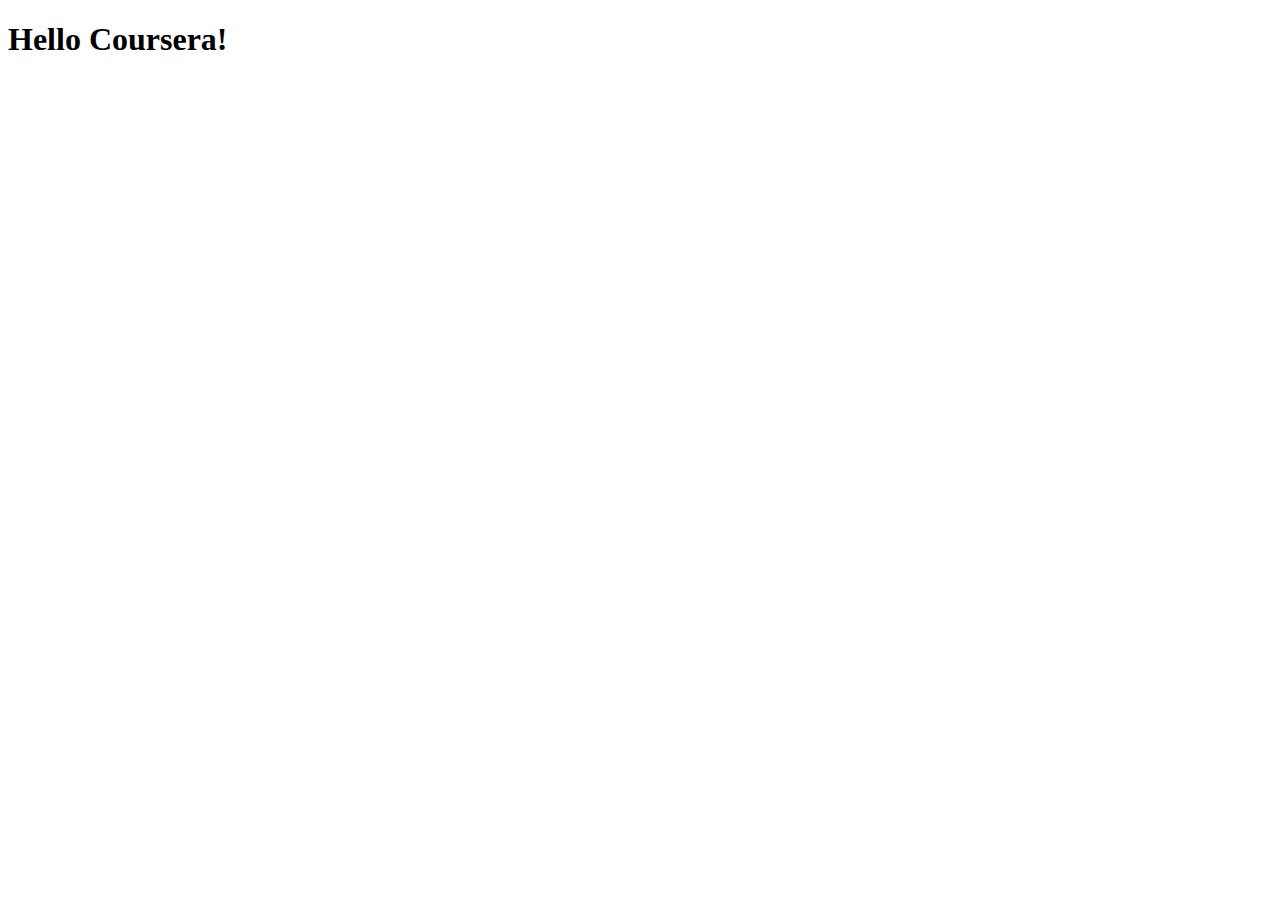
==== index.html @ 9021ebb2 "Add files via upload" ====
<!doctype html>
<html lang="en">
  <head>
    <meta charset="utf-8">
    <meta http-equiv="X-UA-Compatible" content="IE=edge">
    <meta name="viewport" content="width=device-width, initial-scale=1">

    <!-- HTML5 shim and Respond.js for IE8 support of HTML5 elements and media queries -->
    <!-- WARNING: Respond.js doesn't work if you view the page via file:// -->
    <!--[if lt IE 9]>
      <script src="https://oss.maxcdn.com/html5shiv/3.7.2/html5shiv.min.js"></script>
      <script src="https://oss.maxcdn.com/respond/1.4.2/respond.min.js"></script>
    <![endif]-->

    <title>Bootstrap Starter Page</title>
    <link rel="stylesheet" href="css/bootstrap.min.css">
    <link rel="stylesheet" href="css/styles.css">
  </head>
<body>

  <h1>Hello Coursera!</h1>

  <!-- jQuery (Bootstrap JS plugins depend on it) -->
  <script src="js/jquery-1.11.3.min.js"></script>
  <script src="js/bootstrap.min.js"></script>
  <script src="js/script.js"></script>
</body>
</html>
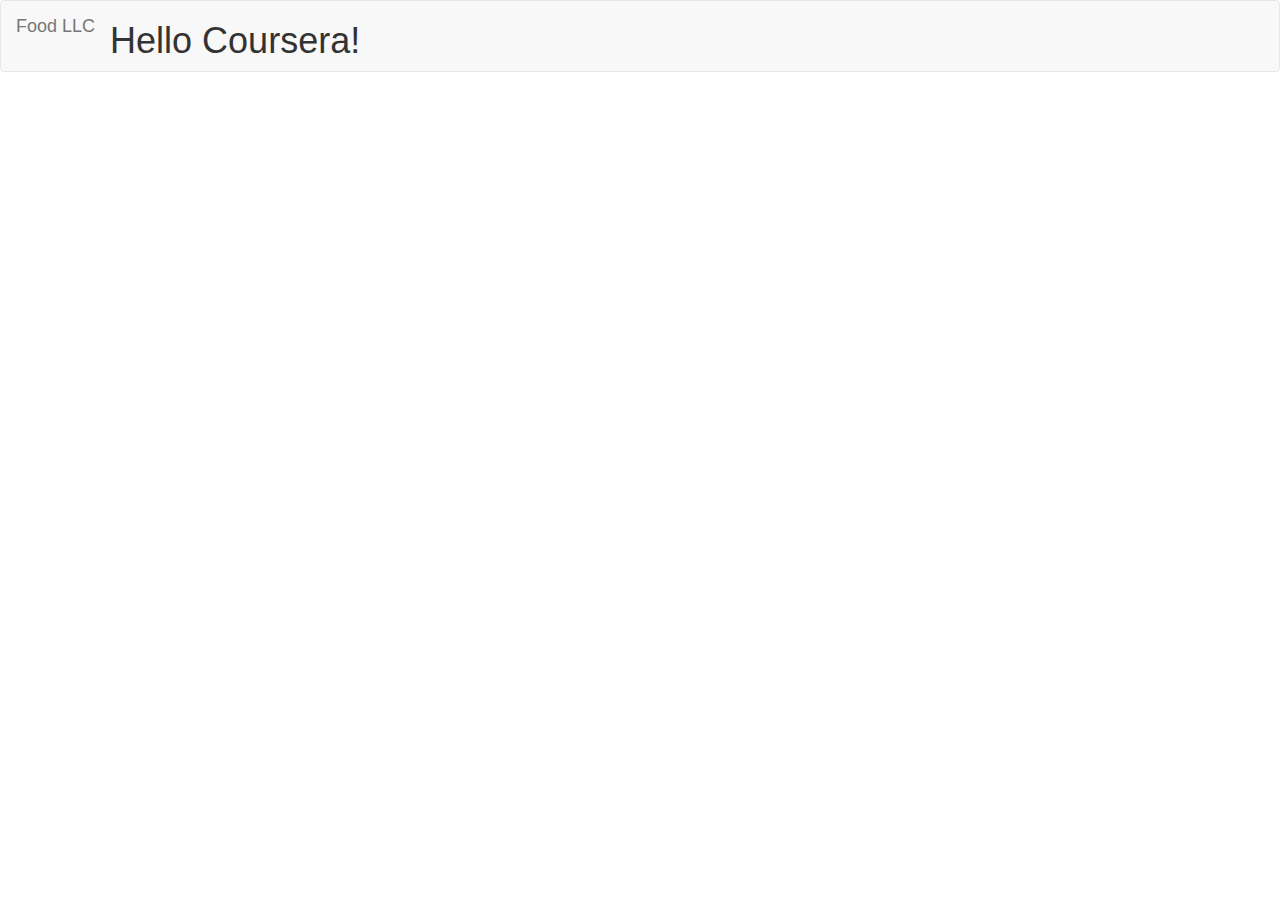
==== commit 903194a1: "Update index.html" ====
--- a/index.html
+++ b/index.html
@@ -17,7 +17,18 @@
     <link rel="stylesheet" href="css/styles.css">
   </head>
 <body>
-
+<nav class="navbar navbar-default">
+  <div class="container-fluid">
+    <!-- Brand and toggle get grouped for better mobile display -->
+    <div class="navbar-header">
+      <button type="button" class="navbar-toggle collapsed" data-toggle="collapse" data-target="#bs-example-navbar-collapse-1" aria-expanded="false">
+        <span class="sr-only">Toggle navigation</span>
+        <span class="icon-bar"></span>
+        <span class="icon-bar"></span>
+        <span class="icon-bar"></span>
+      </button>
+      <a class="navbar-brand" href="#">Food LLC</a>
+    </div>
   <h1>Hello Coursera!</h1>
 
   <!-- jQuery (Bootstrap JS plugins depend on it) -->
@@ -25,4 +36,4 @@
   <script src="js/bootstrap.min.js"></script>
   <script src="js/script.js"></script>
 </body>
-</html>+</html>
--- a/css/styles.css
+++ b/css/styles.css
@@ -0,0 +1 @@
+
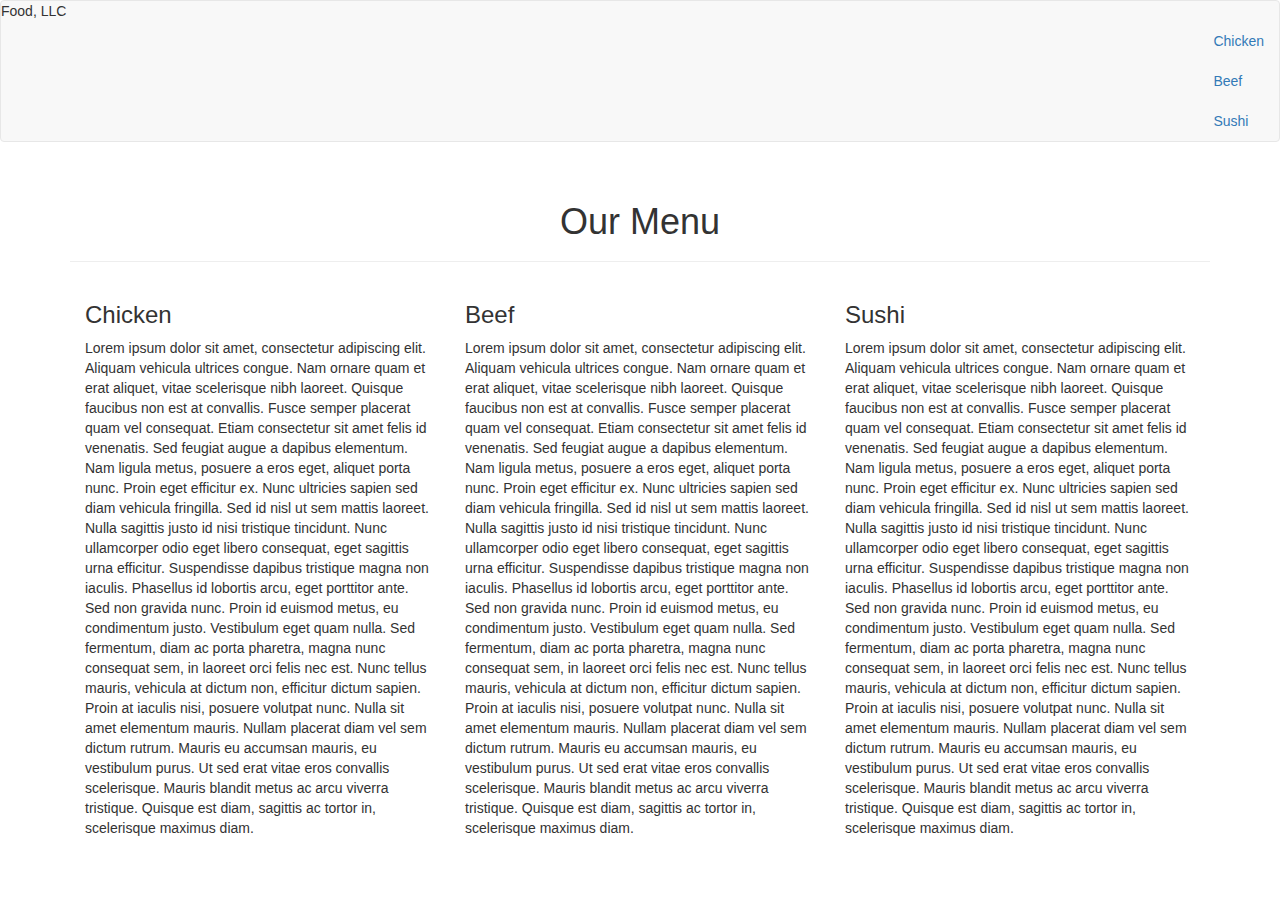
==== commit cca7c198: "HTML, CSS and Java" ====
--- a/index.html
+++ b/index.html
@@ -1,39 +1,74 @@
-<!doctype html>
-<html lang="en">
-  <head>
+<!DOCTYPE html>
+<html>
+<head>
+    <title>Food LLC</title>
     <meta charset="utf-8">
-    <meta http-equiv="X-UA-Compatible" content="IE=edge">
     <meta name="viewport" content="width=device-width, initial-scale=1">
+    <link rel="stylesheet" href="css/bootstrap.min.css"/>
+    
+    <link rel="stylesheet" href="css/styles.css"/>
+    <script src="js/jquery-1.11.3.js"></script>
+    <script src="JS/bootstrap.min.js"></script>
+</head>
 
-    <!-- HTML5 shim and Respond.js for IE8 support of HTML5 elements and media queries -->
-    <!-- WARNING: Respond.js doesn't work if you view the page via file:// -->
-    <!--[if lt IE 9]>
-      <script src="https://oss.maxcdn.com/html5shiv/3.7.2/html5shiv.min.js"></script>
-      <script src="https://oss.maxcdn.com/respond/1.4.2/respond.min.js"></script>
-    <![endif]-->
+<body>
+  <header>
+    <nav id="header-nav" class= "navbar navbar-default">
+    
+      <div class="nav-brand"><span>Food, LLC</span>
 
-    <title>Bootstrap Starter Page</title>
-    <link rel="stylesheet" href="css/bootstrap.min.css">
-    <link rel="stylesheet" href="css/styles.css">
-  </head>
-<body>
-<nav class="navbar navbar-default">
-  <div class="container-fluid">
-    <!-- Brand and toggle get grouped for better mobile display -->
-    <div class="navbar-header">
-      <button type="button" class="navbar-toggle collapsed" data-toggle="collapse" data-target="#bs-example-navbar-collapse-1" aria-expanded="false">
-        <span class="sr-only">Toggle navigation</span>
+      </div><!--end of nav-brand-->
+
+      <button type="button" class="navbar-toggle collapsed" data-toggle="collapse"  data-target="#collapsable-nav" aria-expanded="false">
+        <span class="sr-only">Toggle Navigation</span>
         <span class="icon-bar"></span>
         <span class="icon-bar"></span>
         <span class="icon-bar"></span>
       </button>
-      <a class="navbar-brand" href="#">Food LLC</a>
-    </div>
-  <h1>Hello Coursera!</h1>
 
-  <!-- jQuery (Bootstrap JS plugins depend on it) -->
-  <script src="js/jquery-1.11.3.min.js"></script>
-  <script src="js/bootstrap.min.js"></script>
-  <script src="js/script.js"></script>
+
+  <div id="collapsable-nav" class="collapse navbar-collapse">
+    <ul id="nav-list" class="nav navbar-right">
+      <li><a href="#" >Chicken</a></li>
+      <li><a href="#">Beef</a></li>
+      <li><a href="#"">Sushi</a></li>
+      
+    </ul>
+  </div><!--end of collapse navbar-collapse-->
+</nav><!--end of nav-->
+
+</header><!--end of header-->
+<div class="container">
+  <div class="page-header text-center">
+    <h1>Our Menu</h1>
+  </div><!--end of div class page-header-->
+
+  <div id="row" >
+   
+    <div class="col-xs-12 col-sm-6 col-md-4"><div class="columnColor"><h3>Chicken</h3>
+      Lorem ipsum dolor sit amet, consectetur adipiscing elit. Aliquam vehicula ultrices congue. Nam ornare quam et erat aliquet, vitae scelerisque nibh laoreet. Quisque faucibus non est at convallis. Fusce semper placerat quam vel consequat. Etiam consectetur sit amet felis id venenatis. Sed feugiat augue a dapibus elementum. Nam ligula metus, posuere a eros eget, aliquet porta nunc. Proin eget efficitur ex. Nunc ultricies sapien sed diam vehicula fringilla. Sed id nisl ut sem mattis laoreet. Nulla sagittis justo id nisi tristique tincidunt. Nunc ullamcorper odio eget libero consequat, eget sagittis urna efficitur. Suspendisse dapibus tristique magna non iaculis. Phasellus id lobortis arcu, eget porttitor ante. Sed non gravida nunc. Proin id euismod metus, eu condimentum justo.
+
+      Vestibulum eget quam nulla. Sed fermentum, diam ac porta pharetra, magna nunc consequat sem, in laoreet orci felis nec est. Nunc tellus mauris, vehicula at dictum non, efficitur dictum sapien. Proin at iaculis nisi, posuere volutpat nunc. Nulla sit amet elementum mauris. Nullam placerat diam vel sem dictum rutrum. Mauris eu accumsan mauris, eu vestibulum purus. Ut sed erat vitae eros convallis scelerisque. Mauris blandit metus ac arcu viverra tristique. Quisque est diam, sagittis ac tortor in, scelerisque maximus diam.
+    </div><!--end of div class columnColor-->
+    </div><!--end of div class col-xs-12 col-sm-6 col-md-4-->
+    
+    <div class="col-xs-12 col-sm-6 col-md-4"><div class="columnColor"><h3>Beef</h3>
+      Lorem ipsum dolor sit amet, consectetur adipiscing elit. Aliquam vehicula ultrices congue. Nam ornare quam et erat aliquet, vitae scelerisque nibh laoreet. Quisque faucibus non est at convallis. Fusce semper placerat quam vel consequat. Etiam consectetur sit amet felis id venenatis. Sed feugiat augue a dapibus elementum. Nam ligula metus, posuere a eros eget, aliquet porta nunc. Proin eget efficitur ex. Nunc ultricies sapien sed diam vehicula fringilla. Sed id nisl ut sem mattis laoreet. Nulla sagittis justo id nisi tristique tincidunt. Nunc ullamcorper odio eget libero consequat, eget sagittis urna efficitur. Suspendisse dapibus tristique magna non iaculis. Phasellus id lobortis arcu, eget porttitor ante. Sed non gravida nunc. Proin id euismod metus, eu condimentum justo.
+
+Vestibulum eget quam nulla. Sed fermentum, diam ac porta pharetra, magna nunc consequat sem, in laoreet orci felis nec est. Nunc tellus mauris, vehicula at dictum non, efficitur dictum sapien. Proin at iaculis nisi, posuere volutpat nunc. Nulla sit amet elementum mauris. Nullam placerat diam vel sem dictum rutrum. Mauris eu accumsan mauris, eu vestibulum purus. Ut sed erat vitae eros convallis scelerisque. Mauris blandit metus ac arcu viverra tristique. Quisque est diam, sagittis ac tortor in, scelerisque maximus diam.
+   </div><!--end of div class columnColor--> 
+  </div>
+
+    <div class="col-xs-12 col-sm-12 col-md-4"><div class="columnColor"><h3>Sushi</h3>
+      Lorem ipsum dolor sit amet, consectetur adipiscing elit. Aliquam vehicula ultrices congue. Nam ornare quam et erat aliquet, vitae scelerisque nibh laoreet. Quisque faucibus non est at convallis. Fusce semper placerat quam vel consequat. Etiam consectetur sit amet felis id venenatis. Sed feugiat augue a dapibus elementum. Nam ligula metus, posuere a eros eget, aliquet porta nunc. Proin eget efficitur ex. Nunc ultricies sapien sed diam vehicula fringilla. Sed id nisl ut sem mattis laoreet. Nulla sagittis justo id nisi tristique tincidunt. Nunc ullamcorper odio eget libero consequat, eget sagittis urna efficitur. Suspendisse dapibus tristique magna non iaculis. Phasellus id lobortis arcu, eget porttitor ante. Sed non gravida nunc. Proin id euismod metus, eu condimentum justo.
+
+Vestibulum eget quam nulla. Sed fermentum, diam ac porta pharetra, magna nunc consequat sem, in laoreet orci felis nec est. Nunc tellus mauris, vehicula at dictum non, efficitur dictum sapien. Proin at iaculis nisi, posuere volutpat nunc. Nulla sit amet elementum mauris. Nullam placerat diam vel sem dictum rutrum. Mauris eu accumsan mauris, eu vestibulum purus. Ut sed erat vitae eros convallis scelerisque. Mauris blandit metus ac arcu viverra tristique. Quisque est diam, sagittis ac tortor in, scelerisque maximus diam.
+    </div><!--end of div class columnColor-->
+    </div><!--end of div class col-xs-12 col-sm-12 col-md-4-->
+
+  </div><!--end of div id row-->
+
+</div><!--end of div class container-->
 </body>
-</html>
+
+</html>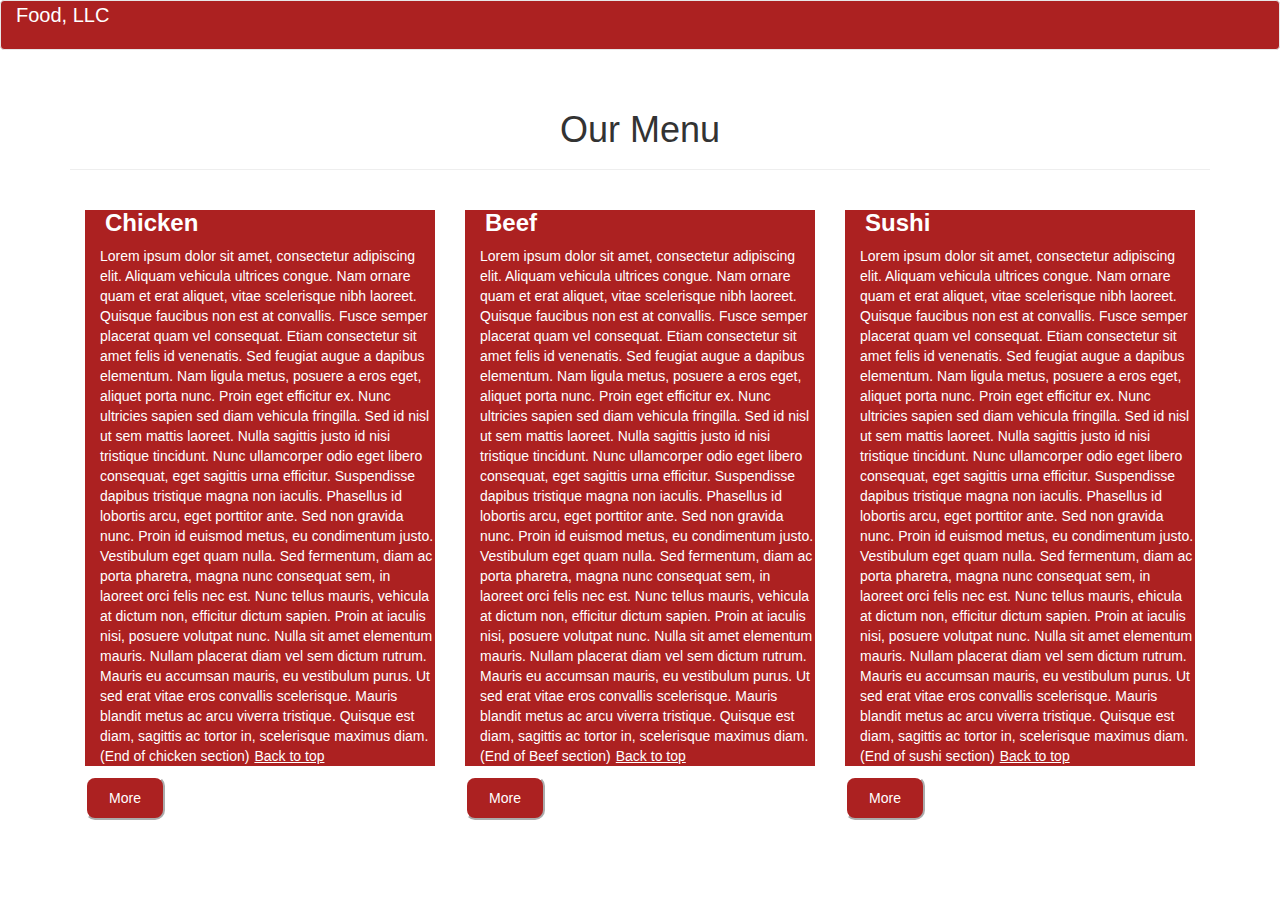
==== commit b151e3b5: "HTML, CSS and Javascript" ====
--- a/index.html
+++ b/index.html
@@ -9,9 +9,11 @@
     <link rel="stylesheet" href="css/styles.css"/>
     <script src="js/jquery-1.11.3.js"></script>
     <script src="JS/bootstrap.min.js"></script>
+    <script src="JS/scripts.js"></script>
 </head>
 
 <body>
+  <a name="top"></a>
   <header>
     <nav id="header-nav" class= "navbar navbar-default">
     
@@ -46,25 +48,49 @@
   <div id="row" >
    
     <div class="col-xs-12 col-sm-6 col-md-4"><div class="columnColor"><h3>Chicken</h3>
-      Lorem ipsum dolor sit amet, consectetur adipiscing elit. Aliquam vehicula ultrices congue. Nam ornare quam et erat aliquet, vitae scelerisque nibh laoreet. Quisque faucibus non est at convallis. Fusce semper placerat quam vel consequat. Etiam consectetur sit amet felis id venenatis. Sed feugiat augue a dapibus elementum. Nam ligula metus, posuere a eros eget, aliquet porta nunc. Proin eget efficitur ex. Nunc ultricies sapien sed diam vehicula fringilla. Sed id nisl ut sem mattis laoreet. Nulla sagittis justo id nisi tristique tincidunt. Nunc ullamcorper odio eget libero consequat, eget sagittis urna efficitur. Suspendisse dapibus tristique magna non iaculis. Phasellus id lobortis arcu, eget porttitor ante. Sed non gravida nunc. Proin id euismod metus, eu condimentum justo.
-
-      Vestibulum eget quam nulla. Sed fermentum, diam ac porta pharetra, magna nunc consequat sem, in laoreet orci felis nec est. Nunc tellus mauris, vehicula at dictum non, efficitur dictum sapien. Proin at iaculis nisi, posuere volutpat nunc. Nulla sit amet elementum mauris. Nullam placerat diam vel sem dictum rutrum. Mauris eu accumsan mauris, eu vestibulum purus. Ut sed erat vitae eros convallis scelerisque. Mauris blandit metus ac arcu viverra tristique. Quisque est diam, sagittis ac tortor in, scelerisque maximus diam.
-    </div><!--end of div class columnColor-->
-    </div><!--end of div class col-xs-12 col-sm-6 col-md-4-->
+      Lorem ipsum dolor sit amet, consectetur adipiscing elit. Aliquam vehicula ultrices congue. Nam ornare quam et erat aliquet, 
+      vitae scelerisque nibh laoreet. Quisque faucibus non est at convallis. Fusce semper placerat quam vel consequat. Etiam consectetur 
+      sit amet felis id venenatis. Sed feugiat augue a dapibus elementum. Nam ligula metus, posuere a eros eget, aliquet porta nunc. 
+      Proin eget efficitur ex. Nunc ultricies sapien sed diam vehicula fringilla. Sed id nisl ut sem mattis laoreet. Nulla sagittis 
+      justo id nisi tristique tincidunt. Nunc ullamcorper odio eget libero consequat, eget sagittis urna efficitur. Suspendisse dapibus 
+      tristique magna non iaculis. Phasellus id lobortis arcu, eget porttitor ante. Sed non gravida nunc. Proin id euismod metus, eu condimentum justo.
+      Vestibulum eget quam nulla. Sed fermentum, diam ac porta pharetra, magna nunc consequat sem, in laoreet orci felis nec est. Nunc 
+      tellus mauris, vehicula at dictum non, efficitur dictum sapien. Proin at iaculis nisi, posuere volutpat nunc. Nulla sit amet 
+      elementum mauris. Nullam placerat diam vel sem dictum rutrum. Mauris eu accumsan mauris, eu vestibulum purus. Ut sed erat vitae eros 
+      convallis scelerisque. Mauris blandit metus ac arcu viverra tristique. Quisque est diam, sagittis ac tortor in, scelerisque maximus diam.
+      <p>(End of chicken section)<span class="back"><a  href="#top">Back to top</a></span></p>
+    </div><!--end of div id columnColor-->
+    <button class="buttons"><a href="products.html">More</a></button>
+    </div>
     
     <div class="col-xs-12 col-sm-6 col-md-4"><div class="columnColor"><h3>Beef</h3>
-      Lorem ipsum dolor sit amet, consectetur adipiscing elit. Aliquam vehicula ultrices congue. Nam ornare quam et erat aliquet, vitae scelerisque nibh laoreet. Quisque faucibus non est at convallis. Fusce semper placerat quam vel consequat. Etiam consectetur sit amet felis id venenatis. Sed feugiat augue a dapibus elementum. Nam ligula metus, posuere a eros eget, aliquet porta nunc. Proin eget efficitur ex. Nunc ultricies sapien sed diam vehicula fringilla. Sed id nisl ut sem mattis laoreet. Nulla sagittis justo id nisi tristique tincidunt. Nunc ullamcorper odio eget libero consequat, eget sagittis urna efficitur. Suspendisse dapibus tristique magna non iaculis. Phasellus id lobortis arcu, eget porttitor ante. Sed non gravida nunc. Proin id euismod metus, eu condimentum justo.
+      Lorem ipsum dolor sit amet, consectetur adipiscing elit. Aliquam vehicula ultrices congue. Nam ornare quam et erat aliquet, vitae 
+      
+      scelerisque nibh laoreet. Quisque faucibus non est at convallis. Fusce semper placerat quam vel consequat. Etiam consectetur sit amet felis id venenatis. Sed feugiat augue a dapibus elementum. Nam ligula metus, posuere a eros eget, aliquet porta nunc. Proin eget efficitur ex. Nunc ultricies sapien sed diam vehicula fringilla. Sed id nisl ut sem mattis laoreet. Nulla sagittis justo id nisi tristique tincidunt. Nunc ullamcorper odio eget libero consequat, eget sagittis urna efficitur. Suspendisse dapibus tristique magna non iaculis. Phasellus id lobortis arcu, eget porttitor ante. Sed non gravida nunc. Proin id euismod metus, eu condimentum justo.
 
-Vestibulum eget quam nulla. Sed fermentum, diam ac porta pharetra, magna nunc consequat sem, in laoreet orci felis nec est. Nunc tellus mauris, vehicula at dictum non, efficitur dictum sapien. Proin at iaculis nisi, posuere volutpat nunc. Nulla sit amet elementum mauris. Nullam placerat diam vel sem dictum rutrum. Mauris eu accumsan mauris, eu vestibulum purus. Ut sed erat vitae eros convallis scelerisque. Mauris blandit metus ac arcu viverra tristique. Quisque est diam, sagittis ac tortor in, scelerisque maximus diam.
-   </div><!--end of div class columnColor--> 
+Vestibulum eget quam nulla. Sed fermentum, diam ac porta pharetra, magna nunc consequat sem, in laoreet orci felis nec est. Nunc tellus mauris,
+ vehicula at dictum non, efficitur dictum sapien. Proin at iaculis nisi, posuere volutpat nunc. Nulla sit amet elementum mauris. Nullam 
+ placerat diam vel sem dictum rutrum. Mauris eu accumsan mauris, eu vestibulum purus. Ut sed erat vitae eros convallis scelerisque. Mauris 
+ blandit metus ac arcu viverra tristique. Quisque est diam, sagittis ac tortor in, scelerisque maximus diam.
+ <p>(End of Beef section)<span class="back"><a href="#top">Back to top</a></span></p>
+   </div><!--end of div id columnColor--> 
+   <button class="buttons"><a href="products.html">More</a></button>
   </div>
 
     <div class="col-xs-12 col-sm-12 col-md-4"><div class="columnColor"><h3>Sushi</h3>
-      Lorem ipsum dolor sit amet, consectetur adipiscing elit. Aliquam vehicula ultrices congue. Nam ornare quam et erat aliquet, vitae scelerisque nibh laoreet. Quisque faucibus non est at convallis. Fusce semper placerat quam vel consequat. Etiam consectetur sit amet felis id venenatis. Sed feugiat augue a dapibus elementum. Nam ligula metus, posuere a eros eget, aliquet porta nunc. Proin eget efficitur ex. Nunc ultricies sapien sed diam vehicula fringilla. Sed id nisl ut sem mattis laoreet. Nulla sagittis justo id nisi tristique tincidunt. Nunc ullamcorper odio eget libero consequat, eget sagittis urna efficitur. Suspendisse dapibus tristique magna non iaculis. Phasellus id lobortis arcu, eget porttitor ante. Sed non gravida nunc. Proin id euismod metus, eu condimentum justo.
+      Lorem ipsum dolor sit amet, consectetur adipiscing elit. Aliquam vehicula ultrices congue. Nam ornare quam et erat aliquet, vitae 
+      scelerisque nibh laoreet. Quisque faucibus non est at convallis. Fusce semper placerat quam vel consequat. Etiam consectetur sit 
+      amet felis id venenatis. Sed feugiat augue a dapibus elementum. Nam ligula metus, posuere a eros eget, aliquet porta nunc. Proin eget 
+      efficitur ex. Nunc ultricies sapien sed diam vehicula fringilla. Sed id nisl ut sem mattis laoreet. Nulla sagittis justo id nisi tristique tincidunt. Nunc ullamcorper odio eget libero consequat, eget sagittis urna efficitur. Suspendisse dapibus tristique magna non iaculis. Phasellus id lobortis arcu, eget porttitor ante. Sed non gravida nunc. Proin id euismod metus, eu condimentum justo.
 
-Vestibulum eget quam nulla. Sed fermentum, diam ac porta pharetra, magna nunc consequat sem, in laoreet orci felis nec est. Nunc tellus mauris, vehicula at dictum non, efficitur dictum sapien. Proin at iaculis nisi, posuere volutpat nunc. Nulla sit amet elementum mauris. Nullam placerat diam vel sem dictum rutrum. Mauris eu accumsan mauris, eu vestibulum purus. Ut sed erat vitae eros convallis scelerisque. Mauris blandit metus ac arcu viverra tristique. Quisque est diam, sagittis ac tortor in, scelerisque maximus diam.
-    </div><!--end of div class columnColor-->
-    </div><!--end of div class col-xs-12 col-sm-12 col-md-4-->
+Vestibulum eget quam nulla. Sed fermentum, diam ac porta pharetra, magna nunc consequat sem, in laoreet orci felis nec est. Nunc tellus mauris,
+ehicula at dictum non, efficitur dictum sapien. Proin at iaculis nisi, posuere volutpat nunc. Nulla sit amet elementum mauris. Nullam placerat 
+diam vel sem dictum rutrum. Mauris eu accumsan mauris, eu vestibulum purus. Ut sed erat vitae eros convallis scelerisque. Mauris blandit metus 
+ac arcu viverra tristique. Quisque est diam, sagittis ac tortor in, scelerisque maximus diam.
+<p>(End of sushi section)<span class="back"><a href="#top">Back to top</a></span></p>
+    </div><!--end of div id columnColor-->
+    <button class="buttons"><a href="products.html">More</a></button>
+    </div>
 
   </div><!--end of div id row-->
 
--- a/css/styles.css
+++ b/css/styles.css
@@ -1 +1,127 @@
-
+body{
+    background-color:#fff;
+}
+#header-nav{
+    background-color: rgb(172, 33, 33);
+    color: #fff;
+}
+
+.nav-brand span{
+    font-size: 20px;
+    padding: 15px;
+}
+
+.navbar-toggle{
+    position: relative;
+    float: right;
+    padding: 9px 10px;
+    margin-top: 8px;
+    margin-right: 8px;
+    margin-bottom: 8px;
+    background-color: transparent;
+    background-image: none;
+    border: 1px solid transparent;
+    border-radius: 4px;
+}
+
+
+#nav-list{
+    margin-top: 50px;
+}
+#nav-list a{
+    text-align: center;
+    color: black;
+}
+#nav-list a:hover{
+    background-color: yellowgreen;
+    color: black;
+    
+}
+
+.columnColor{
+    background-color: rgb(172, 33, 33);
+    padding-left: 15px;
+    margin-bottom: 5px;
+    font-family:  sans-serif;
+    color: #fff;
+   
+}
+ 
+.buttons{
+    background-color:  rgb(172, 33, 33);;
+    border-radius: 10px;
+    border-style:outset;
+    border-color: #fff;
+    padding: 10px;
+    width: 80px;
+   
+}
+a{
+    color: #fff ;
+}
+.back a{
+    text-decoration: underline;
+    padding-left: 5px;
+}
+.buttons a:hover{
+    color:#9e9a928c;
+    text-decoration: none;
+}
+.back-to-home a{
+    color:black;
+}
+
+@media screen and (max-width: 600px){
+    .col-md-4{
+        text-align:center;
+    } 
+    #nav-list{
+        margin-top: 50px;
+    }
+
+}
+h3{
+    font-weight: bold;
+    margin-left: 5px;
+    
+  
+   
+}
+/*--media screen for mobile view mode--*/
+@media screen 
+and (max-width:767px){
+img{
+    width: 200px;
+    height: 200px;
+    
+}
+h3{
+    margin-top: 25px;
+}
+}
+
+/*--media screen for tablet view mode and desktop view mode--*/
+@media screen 
+and (min-width:767px)
+{
+    #nav-list{
+        display: none;
+    }
+    img{
+        width : 150px;
+        height: 150px;
+        border:rgba(117, 114, 114, 0.788);
+        border-style: 1px;
+        border-radius: 5px;
+
+    }
+  .space {
+      margin-top: 20px;
+      margin-bottom: 10px;
+  }
+    
+
+}
+
+
+
